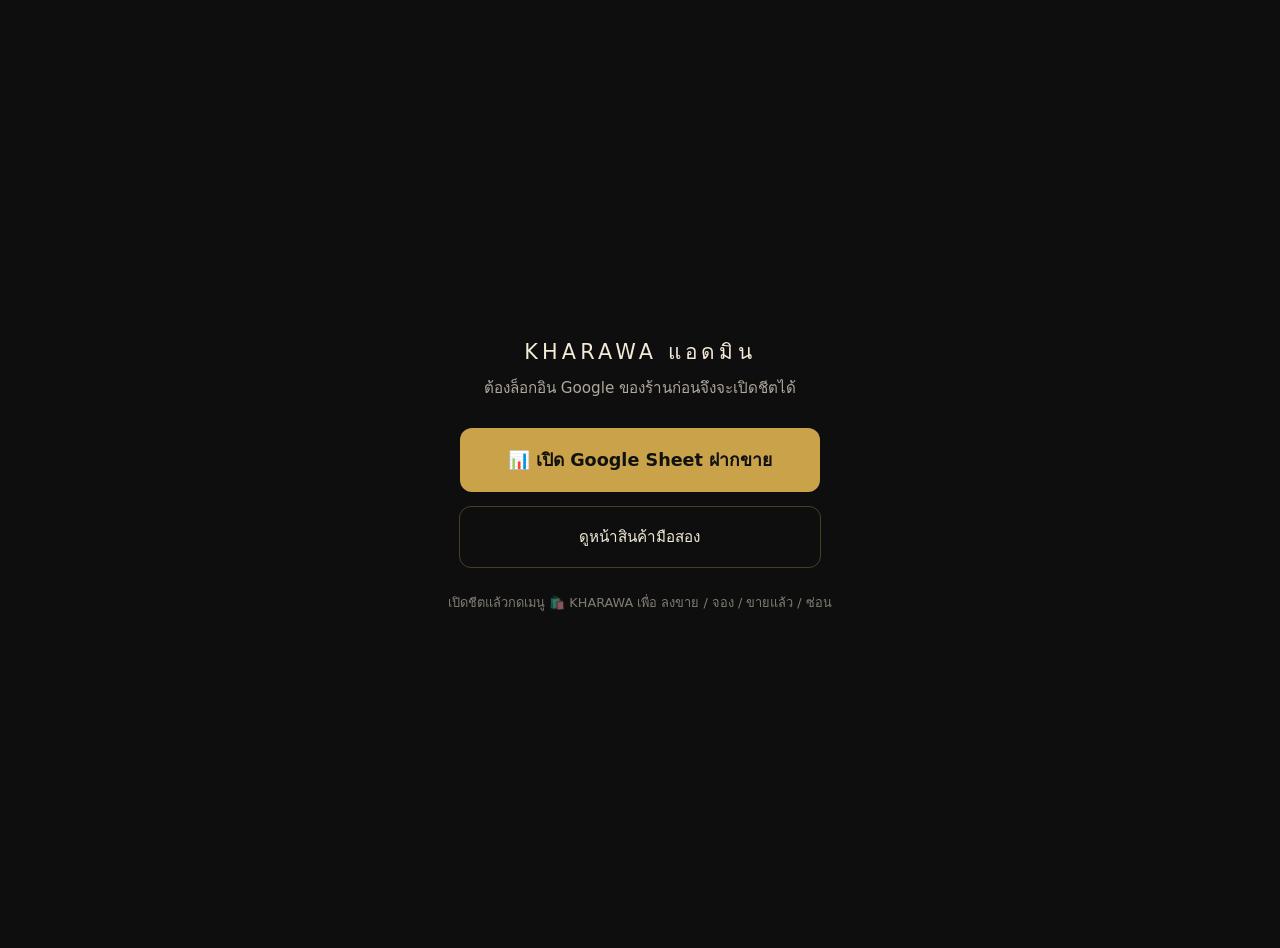
==== site/admin/index.html @ 0657bf33 "Add private admin page with button to open the consignment Google Sheet Co-Authored-By: Claude Sonne" ====
<!doctype html>
<html lang="th">
<head>
<meta charset="utf-8">
<meta name="viewport" content="width=device-width,initial-scale=1">
<meta name="robots" content="noindex,nofollow">
<title>KHARAWA แอดมิน</title>
<style>
  body{margin:0;min-height:100vh;display:flex;align-items:center;justify-content:center;background:#0e0e0e;color:#f3ead7;font-family:system-ui,-apple-system,"Noto Sans Thai",sans-serif;text-align:center;padding:24px}
  h1{font-size:1.3rem;letter-spacing:.2em;font-weight:500;margin:0 0 8px}
  p{opacity:.7;margin:0 0 28px;font-size:.95rem}
  a.btn{display:block;max-width:320px;margin:0 auto 14px;padding:18px 20px;border-radius:12px;background:#c9a24a;color:#111;font-weight:700;font-size:1.1rem;text-decoration:none}
  a.btn.alt{background:transparent;color:#f3ead7;border:1px solid #c9a24a55;font-weight:500;font-size:.95rem}
  small{display:block;margin-top:24px;opacity:.5;font-size:.8rem}
</style>
</head>
<body>
<main>
  <h1>KHARAWA แอดมิน</h1>
  <p>ต้องล็อกอิน Google ของร้านก่อนจึงจะเปิดชีตได้</p>
  <a class="btn" href="https://docs.google.com/spreadsheets/d/12yVWZI8EBSdyvEOv4GsiJubjr3dgNpPAwzwg91qWdRI/edit" target="_blank" rel="noopener">📊 เปิด Google Sheet ฝากขาย</a>
  <a class="btn alt" href="../preloved.html">ดูหน้าสินค้ามือสอง</a>
  <small>เปิดชีตแล้วกดเมนู 🛍️ KHARAWA เพื่อ ลงขาย / จอง / ขายแล้ว / ซ่อน</small>
</main>
</body>
</html>
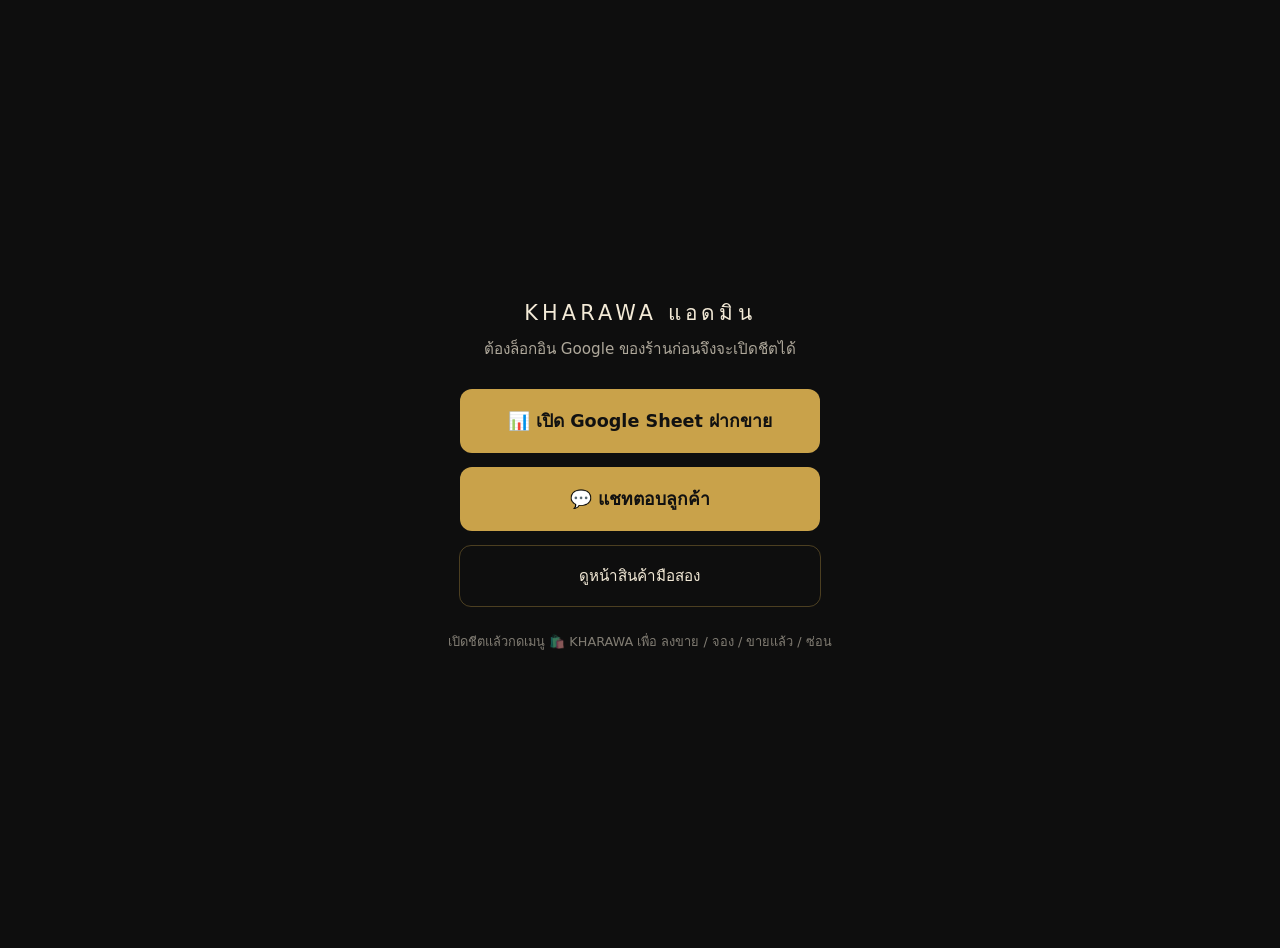
==== commit 80b69d26: "Add own LINE chat inbox: webhook receiver, admin chat page, setup guide Co-Authored-By: Claude Sonne" ====
--- a/site/admin/index.html
+++ b/site/admin/index.html
@@ -19,6 +19,7 @@
   <h1>KHARAWA แอดมิน</h1>
   <p>ต้องล็อกอิน Google ของร้านก่อนจึงจะเปิดชีตได้</p>
   <a class="btn" href="https://docs.google.com/spreadsheets/d/12yVWZI8EBSdyvEOv4GsiJubjr3dgNpPAwzwg91qWdRI/edit" target="_blank" rel="noopener">📊 เปิด Google Sheet ฝากขาย</a>
+  <a class="btn" href="chat.html">💬 แชทตอบลูกค้า</a>
   <a class="btn alt" href="../preloved.html">ดูหน้าสินค้ามือสอง</a>
   <small>เปิดชีตแล้วกดเมนู 🛍️ KHARAWA เพื่อ ลงขาย / จอง / ขายแล้ว / ซ่อน</small>
 </main>
